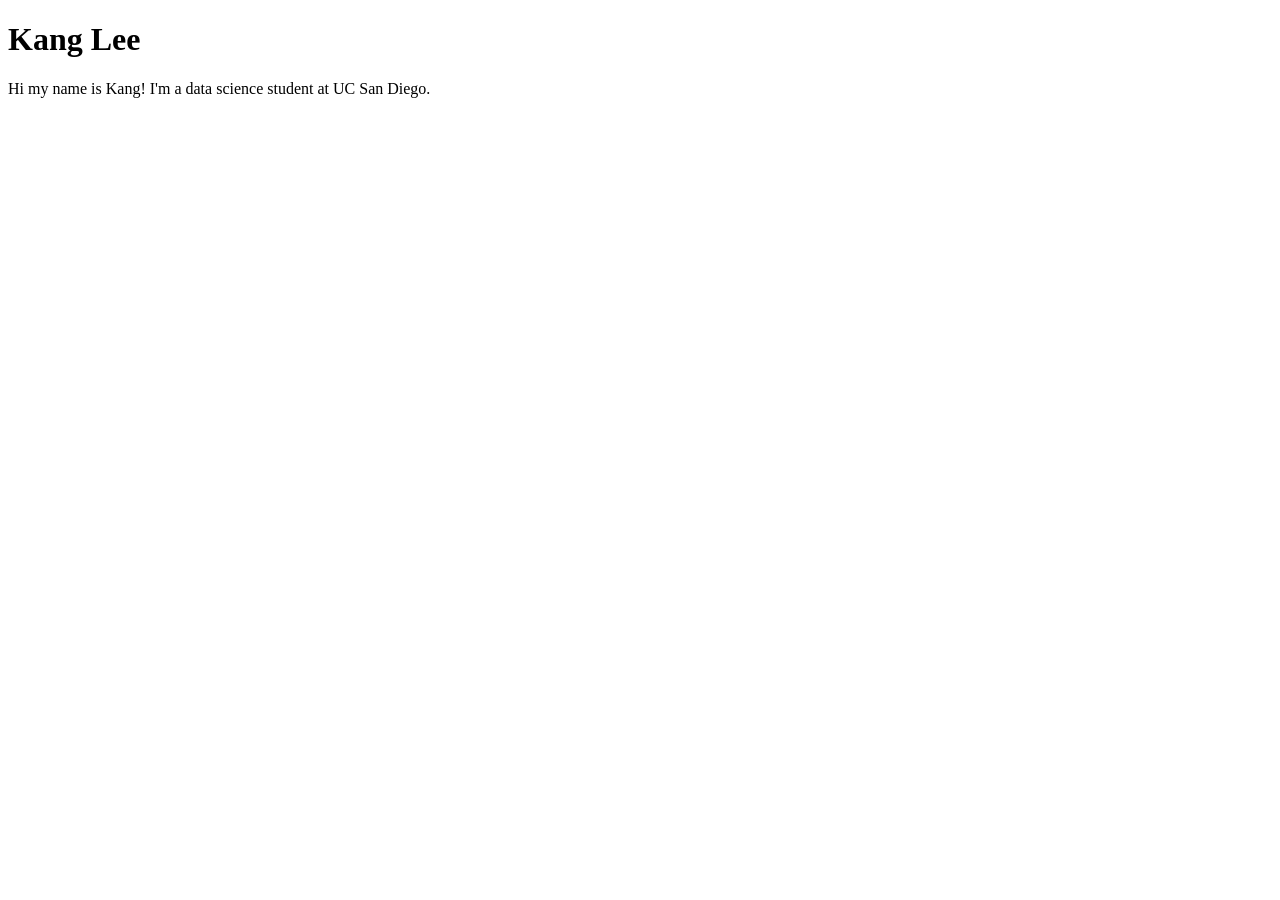
==== index.html @ 0a432de1 "Added index.html file" ====
<!DOCTYPE html>
<html lang="en">
<head>
    <meta charset="UTF-8">
    <meta name="viewport" content="width=device-width, initial-scale=1.0">
    <title>Kang Lee: Personal site and portfolio</title>
</head>
<body>
    <h1>Kang Lee</h1>
    <p>Hi my name is Kang! I'm a data science student at UC San Diego.</p>
</body>
</html>
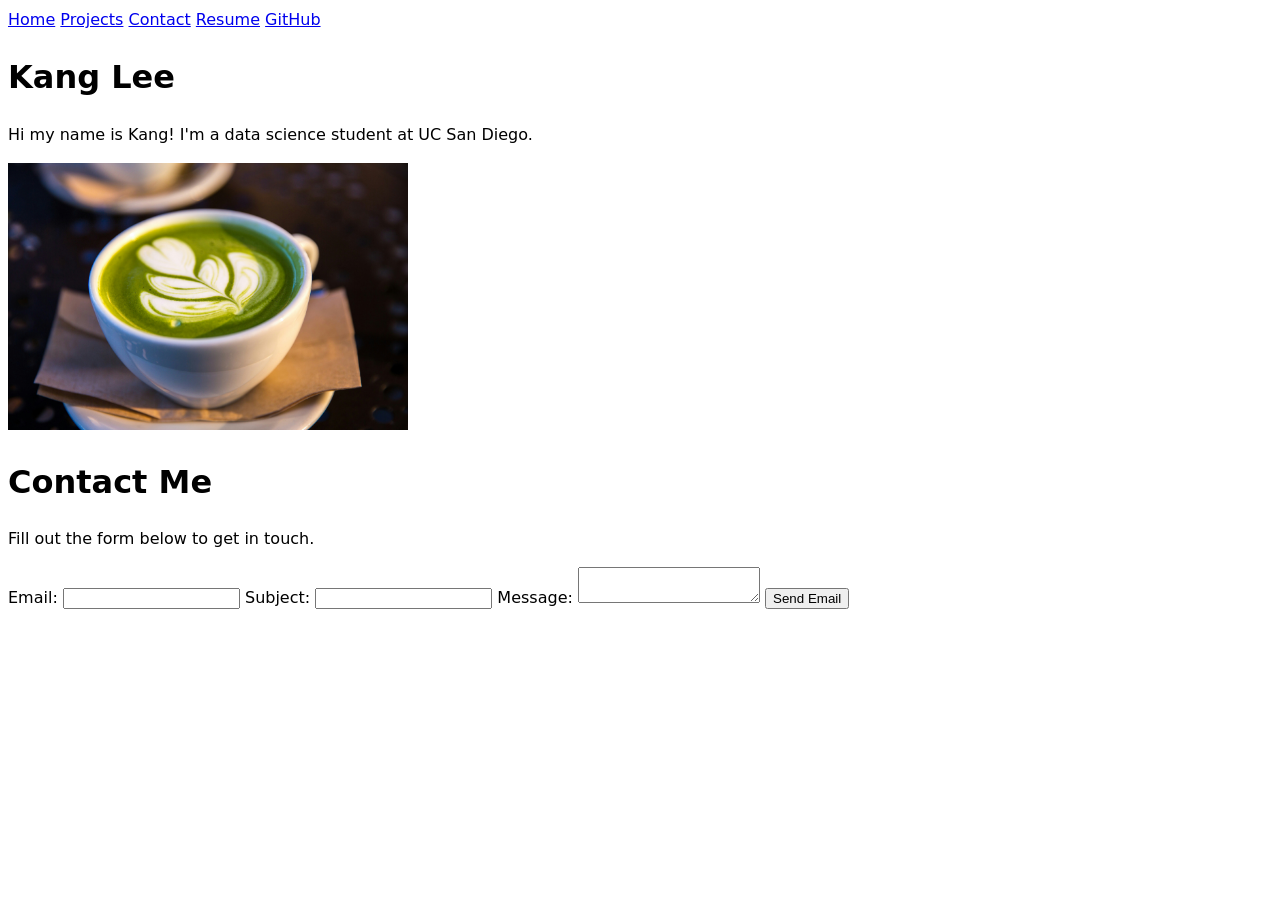
==== commit 81a5f40d: "Finished Lab 1" ====
--- a/index.html
+++ b/index.html
@@ -4,9 +4,45 @@
     <meta charset="UTF-8">
     <meta name="viewport" content="width=device-width, initial-scale=1.0">
     <title>Kang Lee: Personal site and portfolio</title>
+    <link rel="stylesheet" href="style.css">
 </head>
 <body>
+    <nav>
+        <a href="index.html">Home</a>
+        <a href="projects/index.html">Projects</a>
+        <a href="contact/index.html">Contact</a>
+        <a href="resume/index.html">Resume</a>
+        <a href="https://github.com/" target="_blank">GitHub</a>
+    </nav>
+
     <h1>Kang Lee</h1>
     <p>Hi my name is Kang! I'm a data science student at UC San Diego.</p>
+
+    <img src="images/matcha.jpg" 
+    alt="A nice cup of matcha tea yay!"
+    style="width: 400px; height: auto;">
+
+    <h1>Contact Me</h1>
+    <p>Fill out the form below to get in touch.</p>
+
+    <form action="mailto:your-email@example.com" method="POST" enctype="text/plain">
+        <label>
+            Email:
+            <input type="email" name="email" required>
+        </label>
+
+        <label>
+            Subject:
+            <input name="subject">
+        </label>
+
+        <label>
+            Message:
+            <textarea name="body"></textarea>
+        </label>
+
+        <button>Send Email</button>
+    </form>
+
 </body>
 </html>
--- a/style.css
+++ b/style.css
@@ -0,0 +1,7 @@
+body {
+  /* Set line height to 1.5 times the font size
+	   and use the OS’s UI font as the website font
+	 */
+  font: 100%/1.5 system-ui;
+}
+
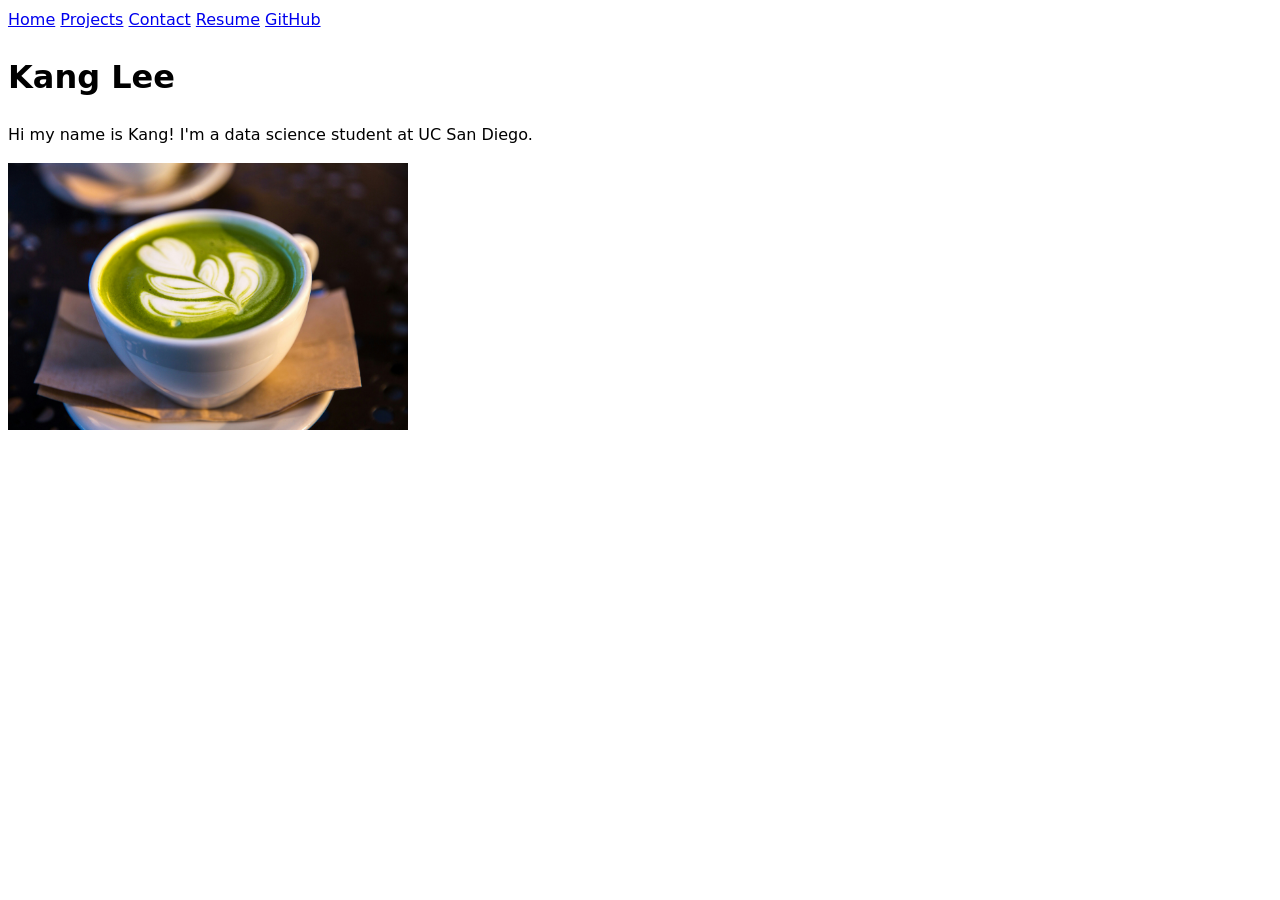
==== commit 1bc4852e: "Fixed for Lab 1" ====
--- a/index.html
+++ b/index.html
@@ -12,7 +12,7 @@
         <a href="projects/index.html">Projects</a>
         <a href="contact/index.html">Contact</a>
         <a href="resume/index.html">Resume</a>
-        <a href="https://github.com/" target="_blank">GitHub</a>
+        <a href="https://github.com/kanglee05" target="_blank">GitHub</a>
     </nav>
 
     <h1>Kang Lee</h1>
@@ -22,27 +22,6 @@
     alt="A nice cup of matcha tea yay!"
     style="width: 400px; height: auto;">
 
-    <h1>Contact Me</h1>
-    <p>Fill out the form below to get in touch.</p>
-
-    <form action="mailto:your-email@example.com" method="POST" enctype="text/plain">
-        <label>
-            Email:
-            <input type="email" name="email" required>
-        </label>
-
-        <label>
-            Subject:
-            <input name="subject">
-        </label>
-
-        <label>
-            Message:
-            <textarea name="body"></textarea>
-        </label>
-
-        <button>Send Email</button>
-    </form>
-
+    
 </body>
 </html>
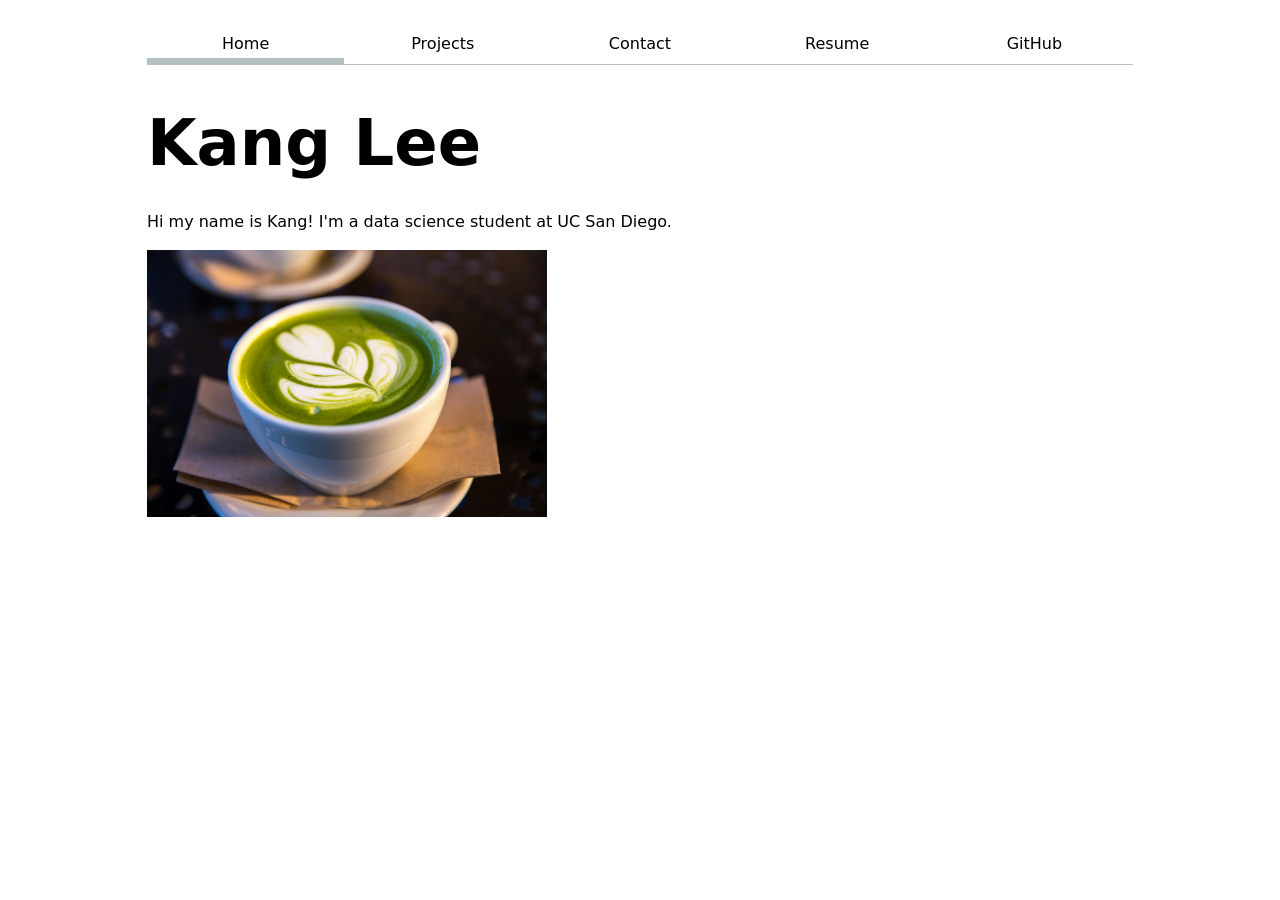
==== commit a5fb2a31: "Lab 2 update" ====
--- a/index.html
+++ b/index.html
@@ -8,7 +8,7 @@
 </head>
 <body>
     <nav>
-        <a href="index.html">Home</a>
+        <a href="index.html" class="current">Home</a>
         <a href="projects/index.html">Projects</a>
         <a href="contact/index.html">Contact</a>
         <a href="resume/index.html">Resume</a>
@@ -22,6 +22,6 @@
     alt="A nice cup of matcha tea yay!"
     style="width: 400px; height: auto;">
 
-    
+
 </body>
 </html>
--- a/style.css
+++ b/style.css
@@ -1,7 +1,143 @@
-body {
-  /* Set line height to 1.5 times the font size
-	   and use the OS’s UI font as the website font
-	 */
-  font: 100%/1.5 system-ui;
+/* --- Global Variables --- */
+:root {
+  --color-accent: oklch(65% 50% 0);
+  accent-color: var(--color-accent);
 }
 
+/* --- Page Layout --- */
+body {
+  font: 100%/1.5 system-ui;
+  max-width: 100ch;
+  margin-inline: max(1em, (100% - 100ch) / 2);
+  padding: 1em;
+}
+
+/* --- Typography & Headings --- */
+h1, h2, h3, h4, h5, h6 {
+  line-height: 1.1;
+  text-wrap: balance;
+}
+
+h1 {
+  font-size: 400%;
+  margin-bottom: 0.5em;
+}
+
+/* --- Navigation Bar --- */
+nav {
+  display: flex;
+  margin-bottom: 2em;
+  border-bottom: 1px solid oklch(80% 3% 200);
+}
+
+nav ul, 
+nav li {
+  display: contents;
+}
+
+nav a {
+  flex: 1;
+  text-align: center;
+  text-decoration: none;
+  color: inherit;
+  padding: 0.5em;
+}
+
+nav a.current {
+  border-bottom: 0.4em solid oklch(80% 3% 200);
+  padding-bottom: 0.1em;
+}
+
+nav a:hover {
+  border-bottom: 0.4em solid var(--color-accent);
+  padding-bottom: 0.1em;
+  background-color: oklch(from var(--color-accent) 95% 5% h);
+}
+
+/* --- Resume Styling --- */
+section {
+  margin-bottom: 3em;
+}
+
+section h2 {
+  text-transform: uppercase;
+  letter-spacing: 0.1em;
+  font-size: 1.2em;
+  border-bottom: 2px solid oklch(90% 2% 200);
+  padding-bottom: 0.3em;
+  margin-bottom: 1em;
+}
+
+article header {
+  display: flex;
+  justify-content: space-between; /* Pushes content to opposite sides */
+  align-items: baseline;
+  flex-wrap: wrap;
+  margin-bottom: 0.5em;
+}
+
+article h3 {
+  margin: 0;
+}
+
+time {
+  font-variant-numeric: tabular-nums;
+  color: oklch(50% 0% 0);
+  font-size: 0.9em;
+}
+
+/* --- Projects Grid --- */
+.projects {
+  display: grid;
+  grid-template-columns: repeat(auto-fill, minmax(15em, 1fr));
+  gap: 1em;
+}
+
+.projects article {
+  display: grid;
+  grid-template-rows: subgrid;
+  grid-row: span 3;
+  gap: 0.5em;
+}
+
+/* --- Contact Form --- */
+form {
+  display: grid;
+  grid-template-columns: auto 1fr;
+  gap: 1em;
+  max-width: 400px;
+}
+
+form > * {
+  grid-column: 1 / -1;
+}
+
+label {
+  display: grid;
+  grid-template-columns: subgrid;
+  align-items: center;
+}
+
+input, textarea, button {
+  font: inherit;
+}
+
+input, textarea {
+  width: 100%;
+  box-sizing: border-box;
+}
+
+button {
+  background-color: var(--color-accent);
+  color: white;
+  border: none;
+  padding: 0.8em;
+  cursor: pointer;
+  border-radius: 4px;
+}
+
+/* --- Utilities --- */
+img {
+  max-width: 100%;
+  height: auto;
+}
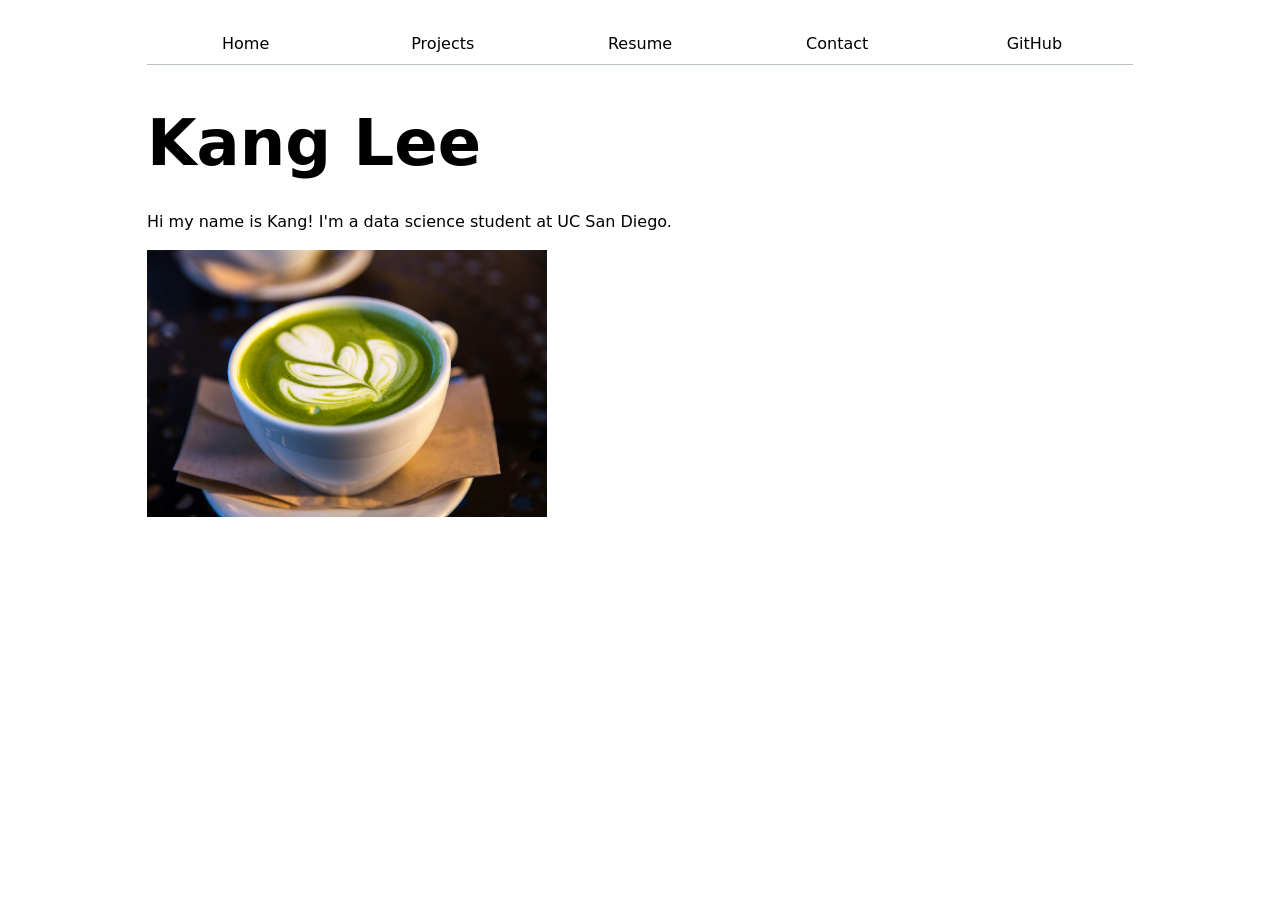
==== commit 8357c97d: "added automatic nav menu" ====
--- a/index.html
+++ b/index.html
@@ -5,15 +5,10 @@
     <meta name="viewport" content="width=device-width, initial-scale=1.0">
     <title>Kang Lee: Personal site and portfolio</title>
     <link rel="stylesheet" href="style.css">
+
+    <script type="module" src="global.js"></script>
 </head>
 <body>
-    <nav>
-        <a href="index.html" class="current">Home</a>
-        <a href="projects/index.html">Projects</a>
-        <a href="contact/index.html">Contact</a>
-        <a href="resume/index.html">Resume</a>
-        <a href="https://github.com/kanglee05" target="_blank">GitHub</a>
-    </nav>
 
     <h1>Kang Lee</h1>
     <p>Hi my name is Kang! I'm a data science student at UC San Diego.</p>
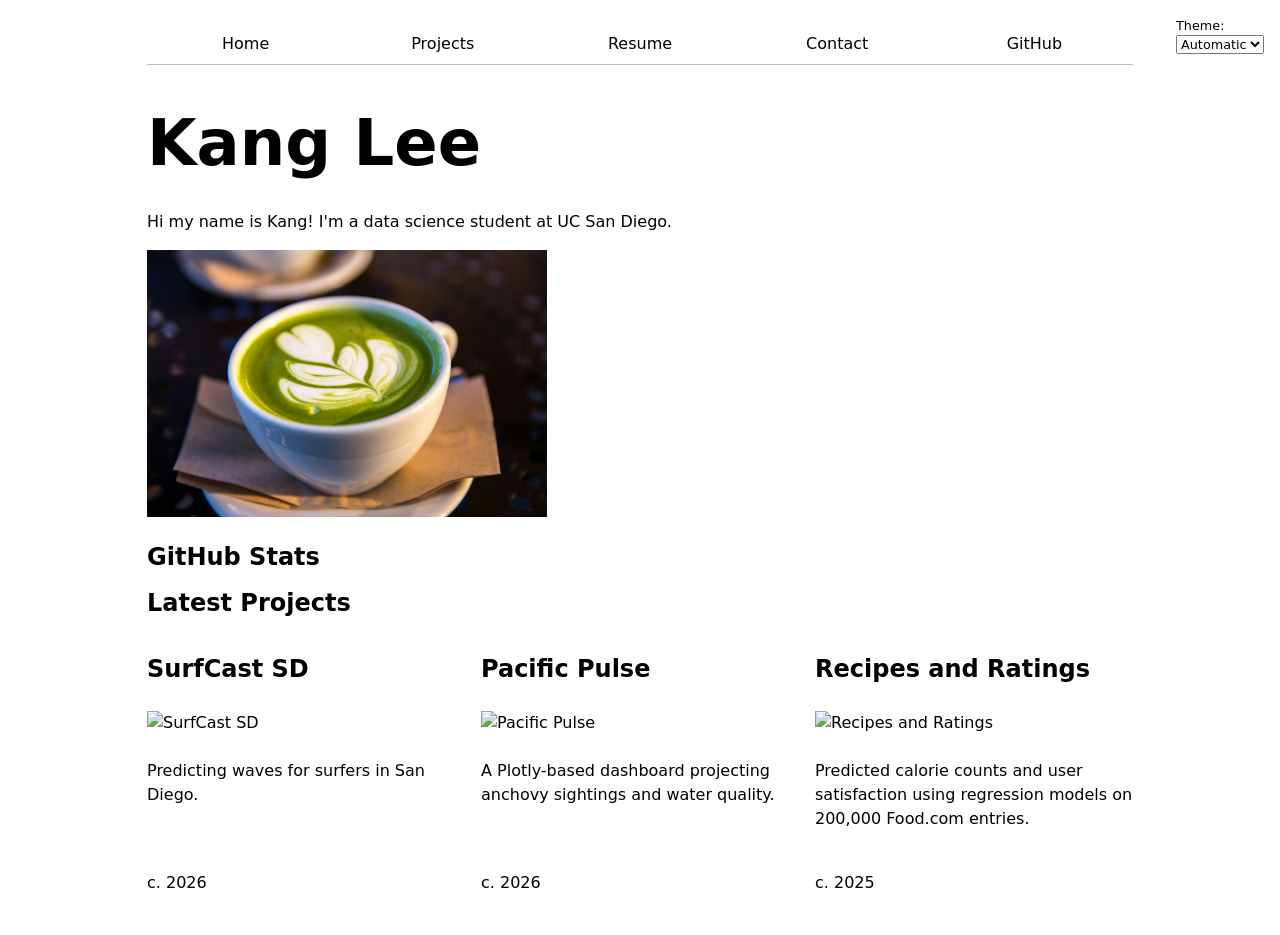
==== commit f15d968e: "update lab 4" ====
--- a/index.html
+++ b/index.html
@@ -17,6 +17,14 @@
     alt="A nice cup of matcha tea yay!"
     style="width: 400px; height: auto;">
 
+    <h2>GitHub Stats</h2>
+    <div id="profile-stats">
+        </div>
 
-</body>
+    <h2>Latest Projects</h2>
+    <div class="projects"></div>
+
+    <script src="index.js" type="module" defer></script>
+
+    </body>
 </html>
--- a/style.css
+++ b/style.css
@@ -2,6 +2,8 @@
 :root {
   --color-accent: oklch(65% 50% 0);
   accent-color: var(--color-accent);
+  /* Enable automatic dark mode based on OS settings */
+  color-scheme: light dark; 
 }
 
 /* --- Page Layout --- */
@@ -27,7 +29,9 @@
 nav {
   display: flex;
   margin-bottom: 2em;
-  border-bottom: 1px solid oklch(80% 3% 200);
+  /* Adaptive border color */
+  --border-color: oklch(50% 10% 200 / 40%);
+  border-bottom: 1px solid var(--border-color);
 }
 
 nav ul, 
@@ -44,14 +48,16 @@
 }
 
 nav a.current {
-  border-bottom: 0.4em solid oklch(80% 3% 200);
+  /* Use the adaptive border variable */
+  border-bottom: 0.4em solid var(--border-color);
   padding-bottom: 0.1em;
 }
 
 nav a:hover {
   border-bottom: 0.4em solid var(--color-accent);
   padding-bottom: 0.1em;
-  background-color: oklch(from var(--color-accent) 95% 5% h);
+  /* Adaptive hover background using color-mix */
+  background-color: color-mix(in oklch, var(--color-accent), canvas 85%);
 }
 
 /* --- Resume Styling --- */
@@ -70,7 +76,7 @@
 
 article header {
   display: flex;
-  justify-content: space-between; /* Pushes content to opposite sides */
+  justify-content: space-between;
   align-items: baseline;
   flex-wrap: wrap;
   margin-bottom: 0.5em;
@@ -96,7 +102,7 @@
 .projects article {
   display: grid;
   grid-template-rows: subgrid;
-  grid-row: span 3;
+  grid-row: span 4;
   gap: 0.5em;
 }
 
@@ -118,7 +124,8 @@
   align-items: center;
 }
 
-input, textarea, button {
+/* Added 'select' here for the theme switcher */
+input, textarea, button, select {
   font: inherit;
 }
 
@@ -141,3 +148,34 @@
   max-width: 100%;
   height: auto;
 }
+
+/* --- Dark Mode Switcher Positioning --- */
+.color-scheme {
+  position: absolute;
+  top: 1rem;
+  right: 1rem;
+  font-size: 80%;
+  font-family: inherit;
+}
+
+/* --- GitHub Stats Grid --- */
+#profile-stats dl {
+  display: grid;
+  grid-template-columns: repeat(4, 1fr); /* 4 equal columns */
+  gap: 1em;
+  text-align: center;
+}
+
+#profile-stats dt {
+  grid-row: 1; /* Forces all headers to the top row */
+  font-weight: bold;
+  text-transform: uppercase;
+  font-size: 0.8em;
+  color: var(--color-accent);
+}
+
+#profile-stats dd {
+  grid-row: 2; /* Forces all numbers to the bottom row */
+  margin: 0; /* Removes default browser indentation */
+  font-size: 2em;
+}
